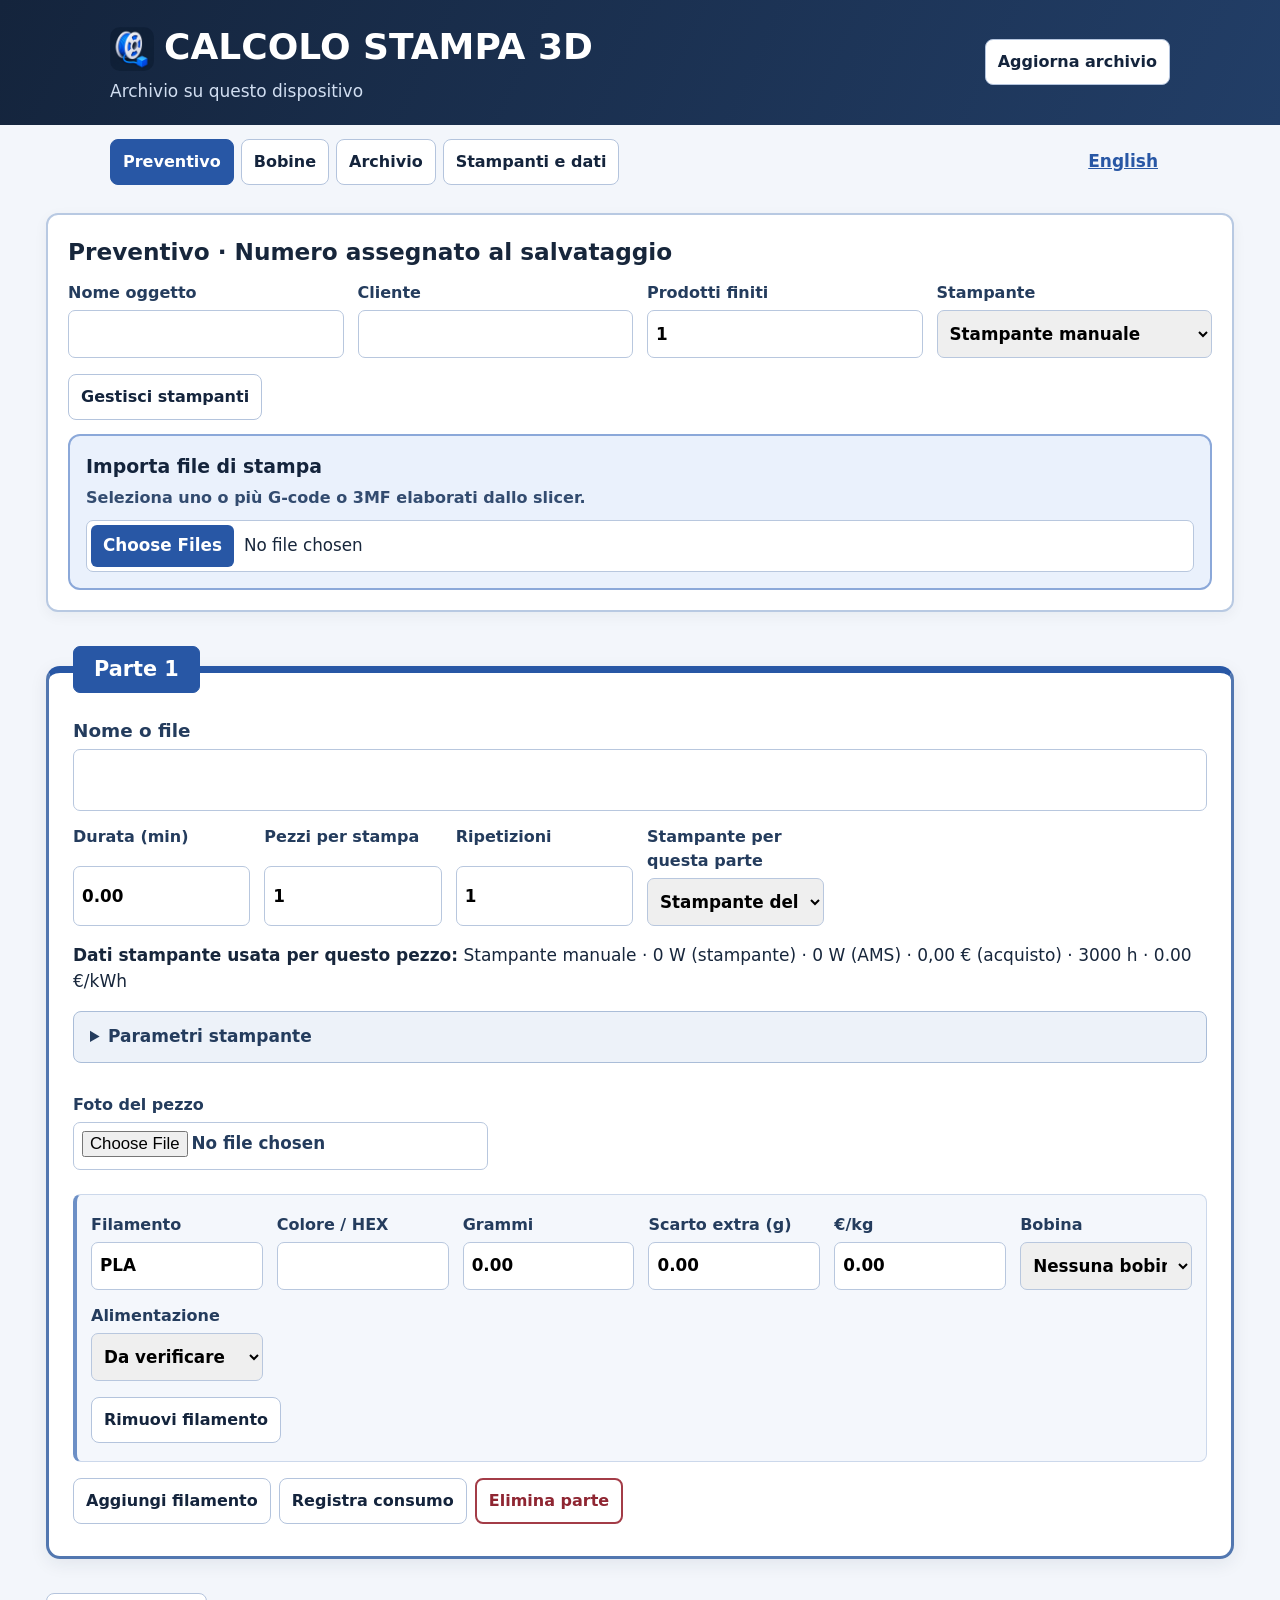
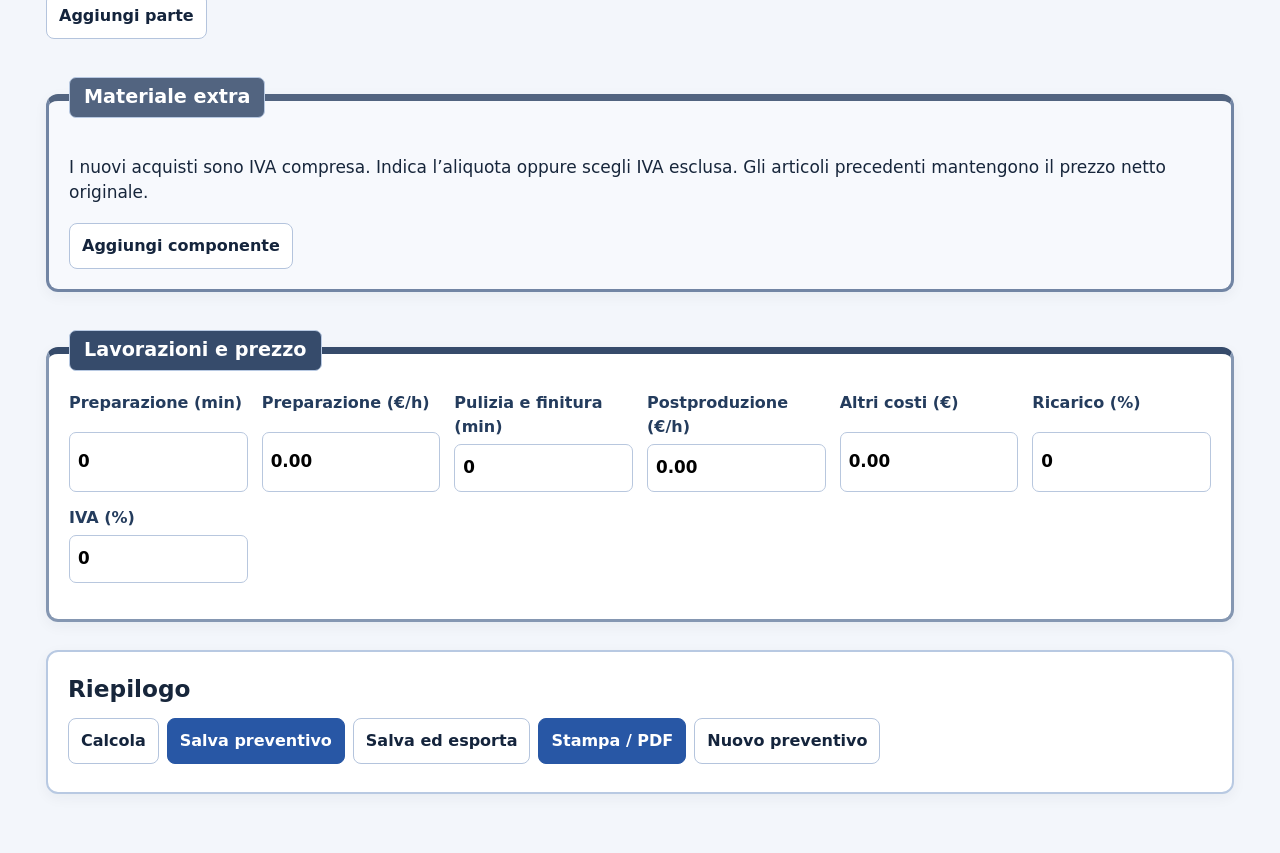
==== index.html @ b7ea362c "Refresh ordered file import" ====
<!doctype html><html lang="it"><meta charset="utf-8"><meta name="viewport" content="width=device-width, initial-scale=1"><meta name="theme-color" content="#14243C"><link rel="manifest" href="./manifest.webmanifest?v=bobina"><link rel="stylesheet" href="./app.css?v=nome-file-1"><title>CALCOLO STAMPA 3D</title><link rel="icon" type="image/png" href="./bobina-32.png"><link rel="apple-touch-icon" href="./bobina-180.png">
<header><div><h1><img src="./bobina-192.png" alt="" width="44" height="44" style="vertical-align:middle;border-radius:10px;margin-right:10px">CALCOLO STAMPA 3D</h1><p id="sync" role="status">Connessione all’archivio…</p></div><button id="reload">Aggiorna archivio</button></header>
<nav aria-label="Sezioni"><button data-tab="quote" aria-current="page">Preventivo</button><button data-tab="spools">Bobine</button><button data-tab="archive">Archivio</button><button data-tab="settings">Stampanti e dati</button><a class="lingua" href="./english.html" lang="en">English</a></nav>
<main id="view"></main><p id="message" role="status"></p><script defer src="./app.js?v=ordine-parti-1"></script></html>
---- app.css ----
*{box-sizing:border-box}body{margin:0;background:#F3F6FB;color:#17263B;font:16px system-ui,sans-serif}header{background:#14243C;color:white;display:flex;align-items:center;justify-content:space-between;gap:12px;padding:20px max(16px,calc((100vw - 1060px)/2))}h1{margin:0;font-size:clamp(21px,5vw,32px)}header p{margin:5px 0 0;color:#D1DEF1}nav,main{max-width:1092px;margin:auto;padding:14px 16px}nav{display:flex;gap:7px;flex-wrap:wrap}button,input,select{font:inherit}button{min-height:43px;border:1px solid #B4C4DD;border-radius:8px;background:white;color:#14243C;padding:8px 12px;cursor:pointer}button.primary,[aria-current=page]{background:#2857A5;color:white;border-color:#2857A5}.card,fieldset{background:white;border:1px solid #DCE4F1;border-radius:12px;padding:14px;margin:0 0 14px;min-width:0}legend{font-weight:700}h2,h3{margin:0 0 12px}label{display:grid;gap:5px;font-size:.92rem}input,select{width:100%;min-height:43px;padding:8px;border:1px solid #B8C7DE;border-radius:7px}.fields{display:grid;grid-template-columns:repeat(auto-fit,minmax(min(100%,135px),1fr));gap:10px;margin-bottom:10px}.actions{display:flex;gap:8px;flex-wrap:wrap;margin:8px 0}.row{border-top:1px solid #DCE4F1;padding:10px 0}.total{font-size:1.65rem;font-weight:700}#message:not(:empty){position:fixed;bottom:12px;left:12px;right:12px;max-width:700px;margin:auto;background:#14243C;color:white;padding:12px;border-radius:8px}a{color:inherit}@media print{header,nav,button,#message{display:none}}dialog{width:min(680px,calc(100% - 24px));max-height:calc(100% - 24px);padding:0;border:0;border-radius:12px}dialog .card{margin:0}dialog::backdrop{background:#17263B99}
header{background:linear-gradient(115deg,#14243c,#223e67)}.card,fieldset{box-shadow:0 3px 12px #14243c0a}button:hover{border-color:#2857a5}button:focus-visible,input:focus-visible,select:focus-visible{outline:3px solid #7298de;outline-offset:2px}dialog::backdrop{background:#14243c99}
.foto-controllo{display:flex;align-items:center;gap:12px;flex-wrap:wrap;padding:8px 0}.foto-parte{width:auto;max-width:128px;max-height:96px;border-radius:8px}
.import-panel{margin-top:14px;padding:16px;background:#eaf1fc;border:2px solid #8ba8d9;border-radius:12px}.import-panel label{margin-bottom:10px}.import-panel strong{font-size:1.18rem;color:#14243c}.import-panel span{color:#334c70}.import-panel input{min-height:52px;max-width:100%;padding:4px;background:#fff}.import-panel input::file-selector-button{min-height:42px;margin-right:10px;padding:8px 12px;background:#2857a5;color:#fff;border:0;border-radius:6px;font:inherit;font-weight:650;cursor:pointer}.import-panel input::file-selector-button:hover{background:#1e4688}
.lingua{margin-left:auto;align-self:center;padding:9px 12px;color:#2857a5;font-weight:650}

/* Clear section hierarchy and comfortable text sizes */
body{font-size:17px;line-height:1.5}
main{max-width:1220px}
header h1{font-size:clamp(26px,4vw,36px)}
label{font-size:1rem;font-weight:600;color:#243c5d}
input,select{font-size:1.05rem;min-height:48px}
button{font-size:1rem;font-weight:600;min-height:46px}
h2{font-size:1.45rem}
fieldset,.card{margin-bottom:28px;padding:20px;border:2px solid #b8c9e2;box-shadow:0 4px 14px #14243c0d}
fieldset{border-top:5px solid #2857a5}
legend{font-size:1.2rem;font-weight:750;line-height:1.4;padding:6px 14px;background:#e7eefb;border:1px solid #b8c9e2;border-radius:7px;color:#14243c}
.fields{gap:14px;margin-bottom:16px;grid-template-columns:repeat(auto-fit,minmax(min(100%,170px),1fr))}
.row{margin-top:16px;padding:18px 0;border-top:2px solid #b8c9e2}
.row>strong{display:block;font-size:1.1rem;margin-bottom:10px}
fieldset>.row{padding:18px 14px;background:#f4f7fc;border:1px solid #ccd8eb;border-left:4px solid #6c8fc6;border-radius:8px;margin-bottom:16px}
.total{font-size:2rem}
dialog{width:min(820px,calc(100% - 24px))}
@media(max-width:540px){fieldset,.card{padding:14px;margin-bottom:24px}.fields{gap:12px}legend{font-size:1.1rem}nav{gap:8px}nav button{flex:1 1 40%}}

.parte-stampa{border:3px solid #5277b0;border-top:7px solid #2857a5;border-radius:14px;margin:34px 0;padding:24px;background:#fff;box-shadow:0 5px 18px #14243c14}
.parte-stampa legend{background:#2857a5;color:white;border-color:#2857a5;font-size:1.3rem;padding:8px 20px}
.settore-extra{border:3px solid #7285a4;border-top:7px solid #526480;background:#f7f9fd;margin-top:38px}
.settore-extra legend{background:#526480;color:white}
.settore-lavorazioni{border:3px solid #8597b2;border-top:7px solid #364b6b;margin-top:38px}
.settore-lavorazioni legend{background:#364b6b;color:white}
.parametri-stampante{margin:16px 0 22px;padding:12px 16px;background:#edf2f9;border:1px solid #aabdd8;border-radius:8px}
.parametri-stampante summary{cursor:pointer;font-weight:650;color:#243c5d}
.parametri-stampante[open] summary{margin-bottom:16px}
button[data-action^="rmPart:"]{border:2px solid #a33c47;color:#8f2632;font-weight:700}
@media(max-width:540px){.parte-stampa{padding:14px;margin:28px 0}.parte-stampa legend{font-size:1.15rem}}

.parte-stampa>.fields>.nome-file-esteso{grid-column:1 / -1;font-size:1.15rem}
.nome-file-esteso input{width:100%;min-height:62px;padding:14px 16px;font-size:1.22rem;font-weight:650;line-height:1.4}
@media(max-width:540px){.nome-file-esteso input{min-height:58px;font-size:1.1rem}}
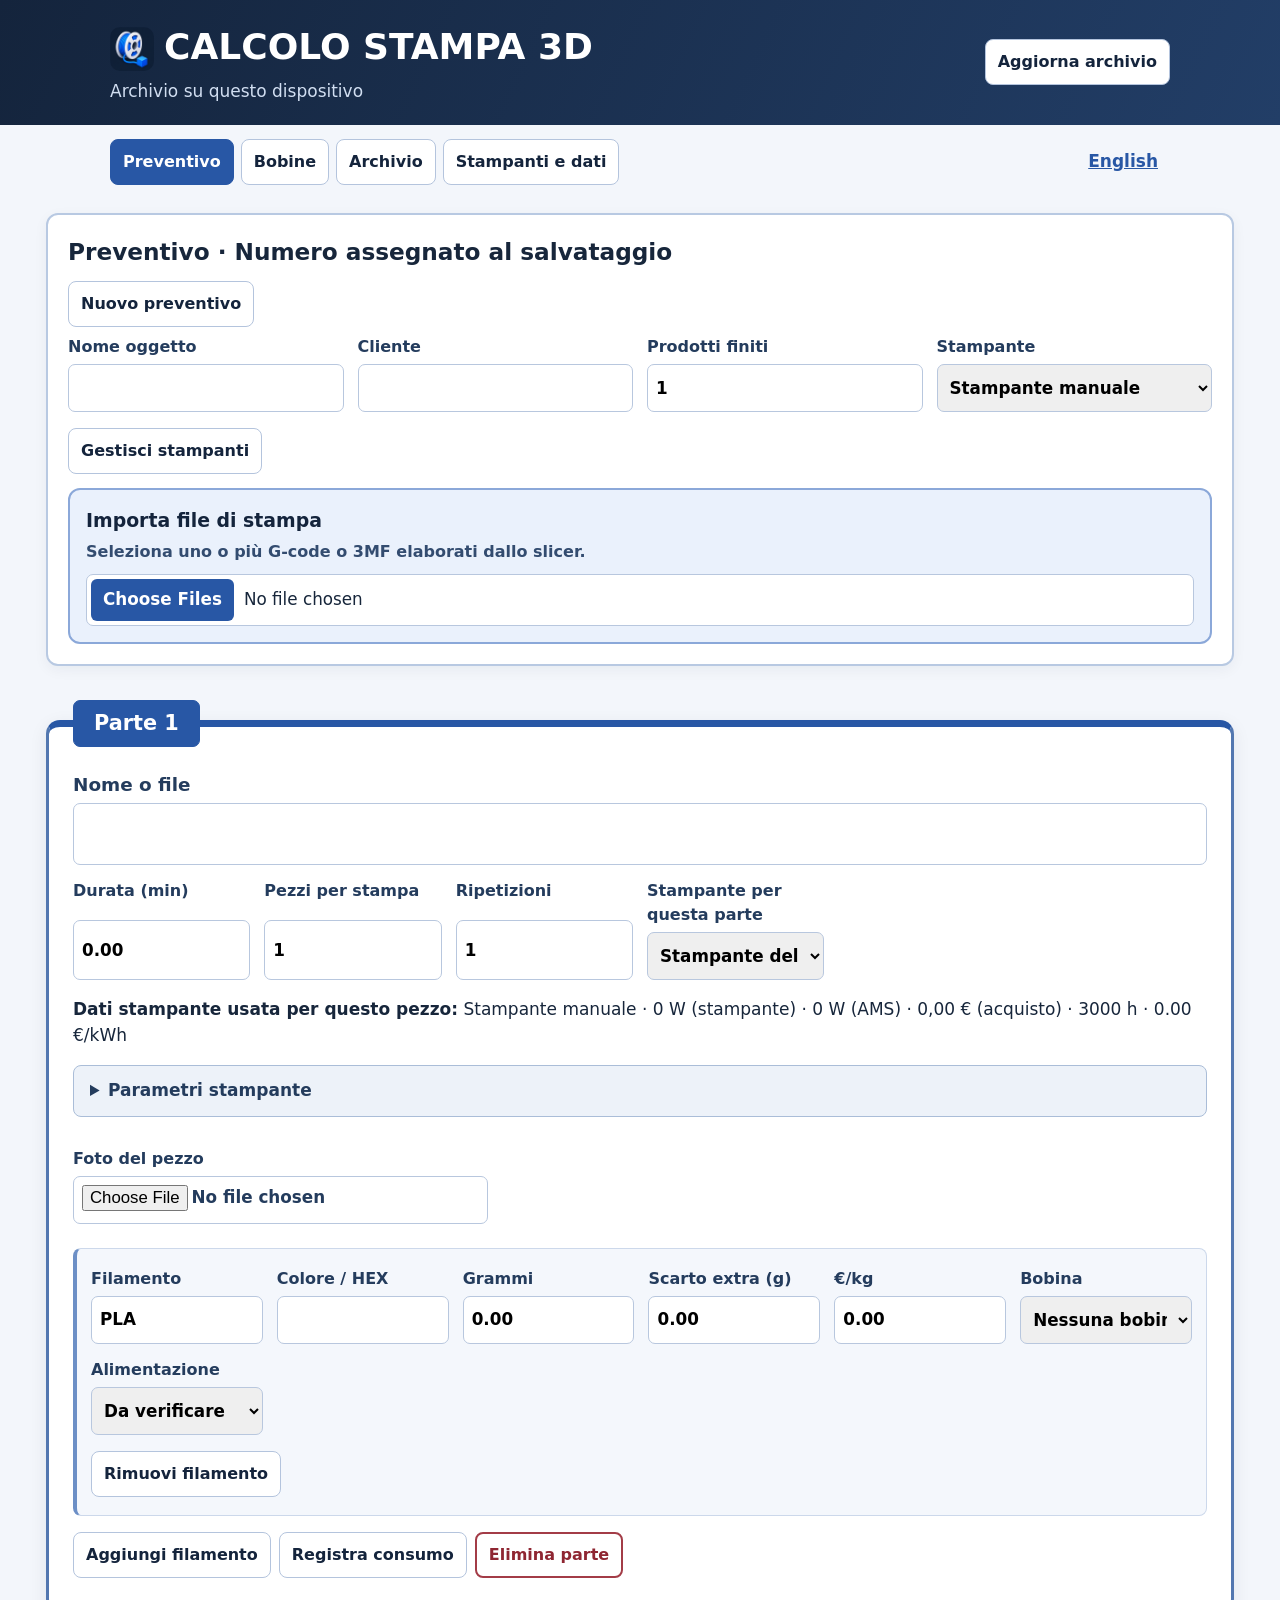
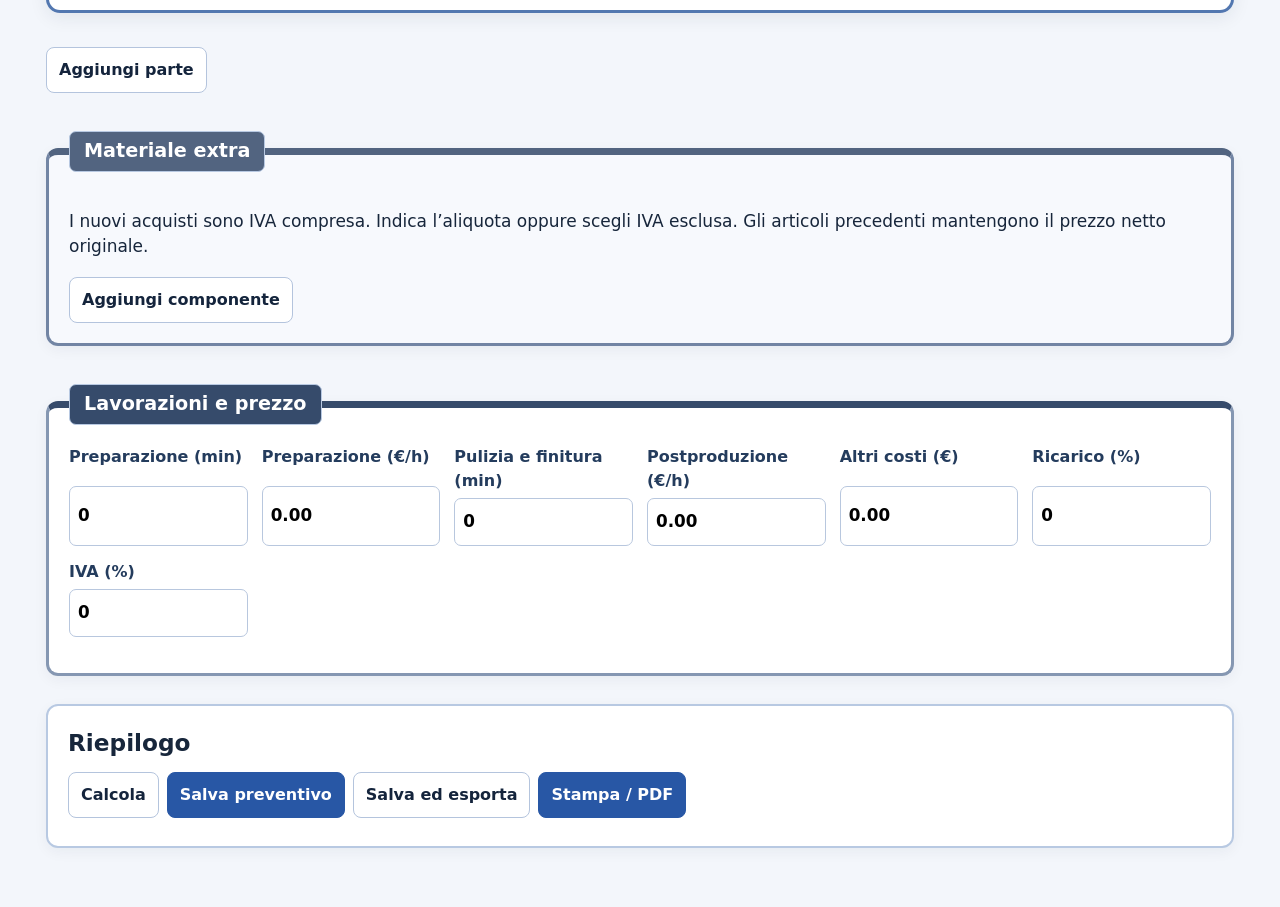
==== commit 6956398c: "Refresh New quote placement" ====
--- a/index.html
+++ b/index.html
@@ -1,4 +1,4 @@
 <!doctype html><html lang="it"><meta charset="utf-8"><meta name="viewport" content="width=device-width, initial-scale=1"><meta name="theme-color" content="#14243C"><link rel="manifest" href="./manifest.webmanifest?v=bobina"><link rel="stylesheet" href="./app.css?v=nome-file-1"><title>CALCOLO STAMPA 3D</title><link rel="icon" type="image/png" href="./bobina-32.png"><link rel="apple-touch-icon" href="./bobina-180.png">
 <header><div><h1><img src="./bobina-192.png" alt="" width="44" height="44" style="vertical-align:middle;border-radius:10px;margin-right:10px">CALCOLO STAMPA 3D</h1><p id="sync" role="status">Connessione all’archivio…</p></div><button id="reload">Aggiorna archivio</button></header>
 <nav aria-label="Sezioni"><button data-tab="quote" aria-current="page">Preventivo</button><button data-tab="spools">Bobine</button><button data-tab="archive">Archivio</button><button data-tab="settings">Stampanti e dati</button><a class="lingua" href="./english.html" lang="en">English</a></nav>
-<main id="view"></main><p id="message" role="status"></p><script defer src="./app.js?v=ordine-parti-1"></script></html>+<main id="view"></main><p id="message" role="status"></p><script defer src="./app.js?v=nuovo-in-alto-1"></script></html>
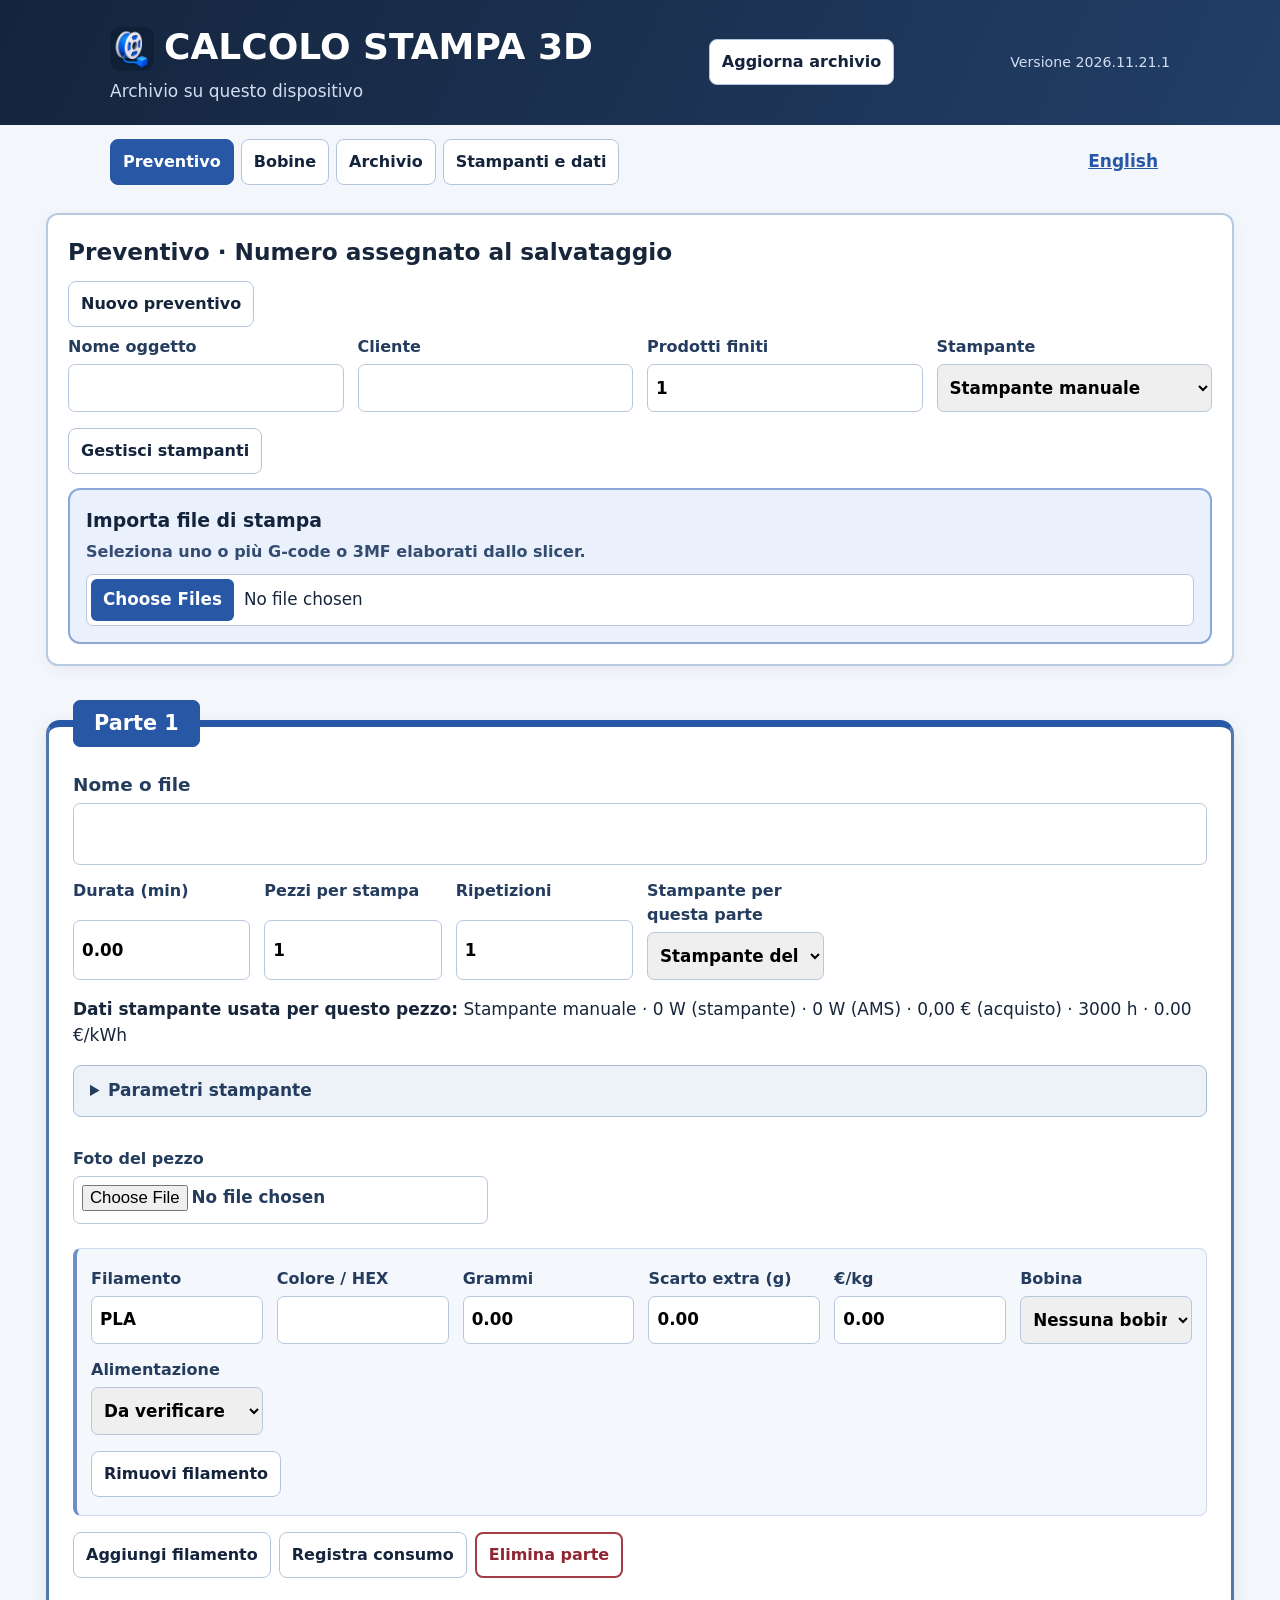
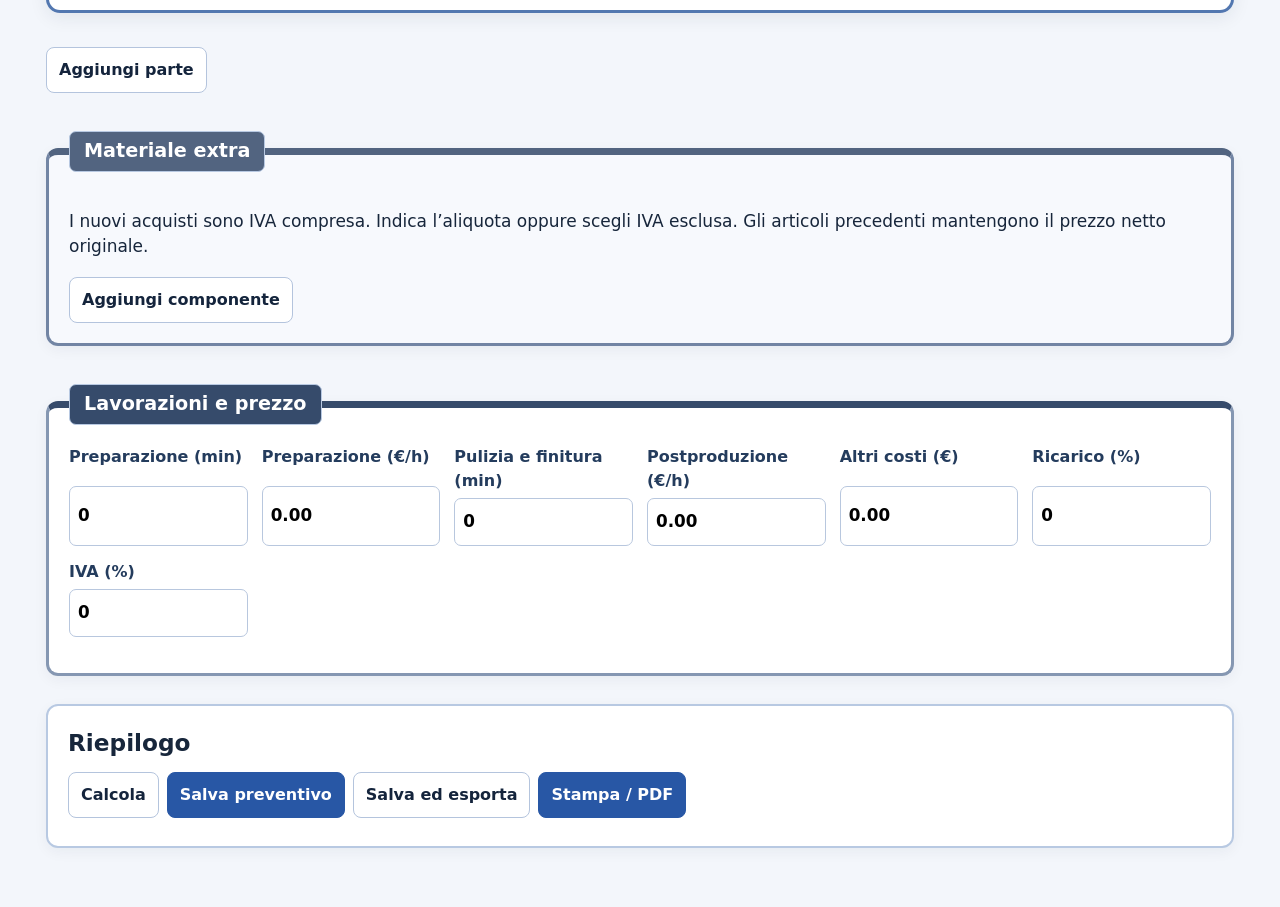
==== commit 6f8c649d: "Show the release version in the app header" ====
--- a/index.html
+++ b/index.html
@@ -1,4 +1,4 @@
 <!doctype html><html lang="it"><meta charset="utf-8"><meta name="viewport" content="width=device-width, initial-scale=1"><meta name="theme-color" content="#14243C"><link rel="manifest" href="./manifest.webmanifest?v=bobina"><link rel="stylesheet" href="./app.css?v=nome-file-1"><title>CALCOLO STAMPA 3D</title><link rel="icon" type="image/png" href="./bobina-32.png"><link rel="apple-touch-icon" href="./bobina-180.png">
-<header><div><h1><img src="./bobina-192.png" alt="" width="44" height="44" style="vertical-align:middle;border-radius:10px;margin-right:10px">CALCOLO STAMPA 3D</h1><p id="sync" role="status">Connessione all’archivio…</p></div><button id="reload">Aggiorna archivio</button></header>
+<header><div><h1><img src="./bobina-192.png" alt="" width="44" height="44" style="vertical-align:middle;border-radius:10px;margin-right:10px">CALCOLO STAMPA 3D</h1><p id="sync" role="status">Connessione all’archivio…</p></div><button id="reload">Aggiorna archivio</button><small id="app-version" style="align-self:center;color:#d1def1">Caricamento versione…</small></header>
 <nav aria-label="Sezioni"><button data-tab="quote" aria-current="page">Preventivo</button><button data-tab="spools">Bobine</button><button data-tab="archive">Archivio</button><button data-tab="settings">Stampanti e dati</button><a class="lingua" href="./english.html" lang="en">English</a></nav>
-<main id="view"></main><p id="message" role="status"></p><script defer src="./app.js?v=nuovo-in-alto-1"></script></html>+<main id="view"></main><p id="message" role="status"></p><script defer src="./app.js?v=2026.11.21.1"></script></html>
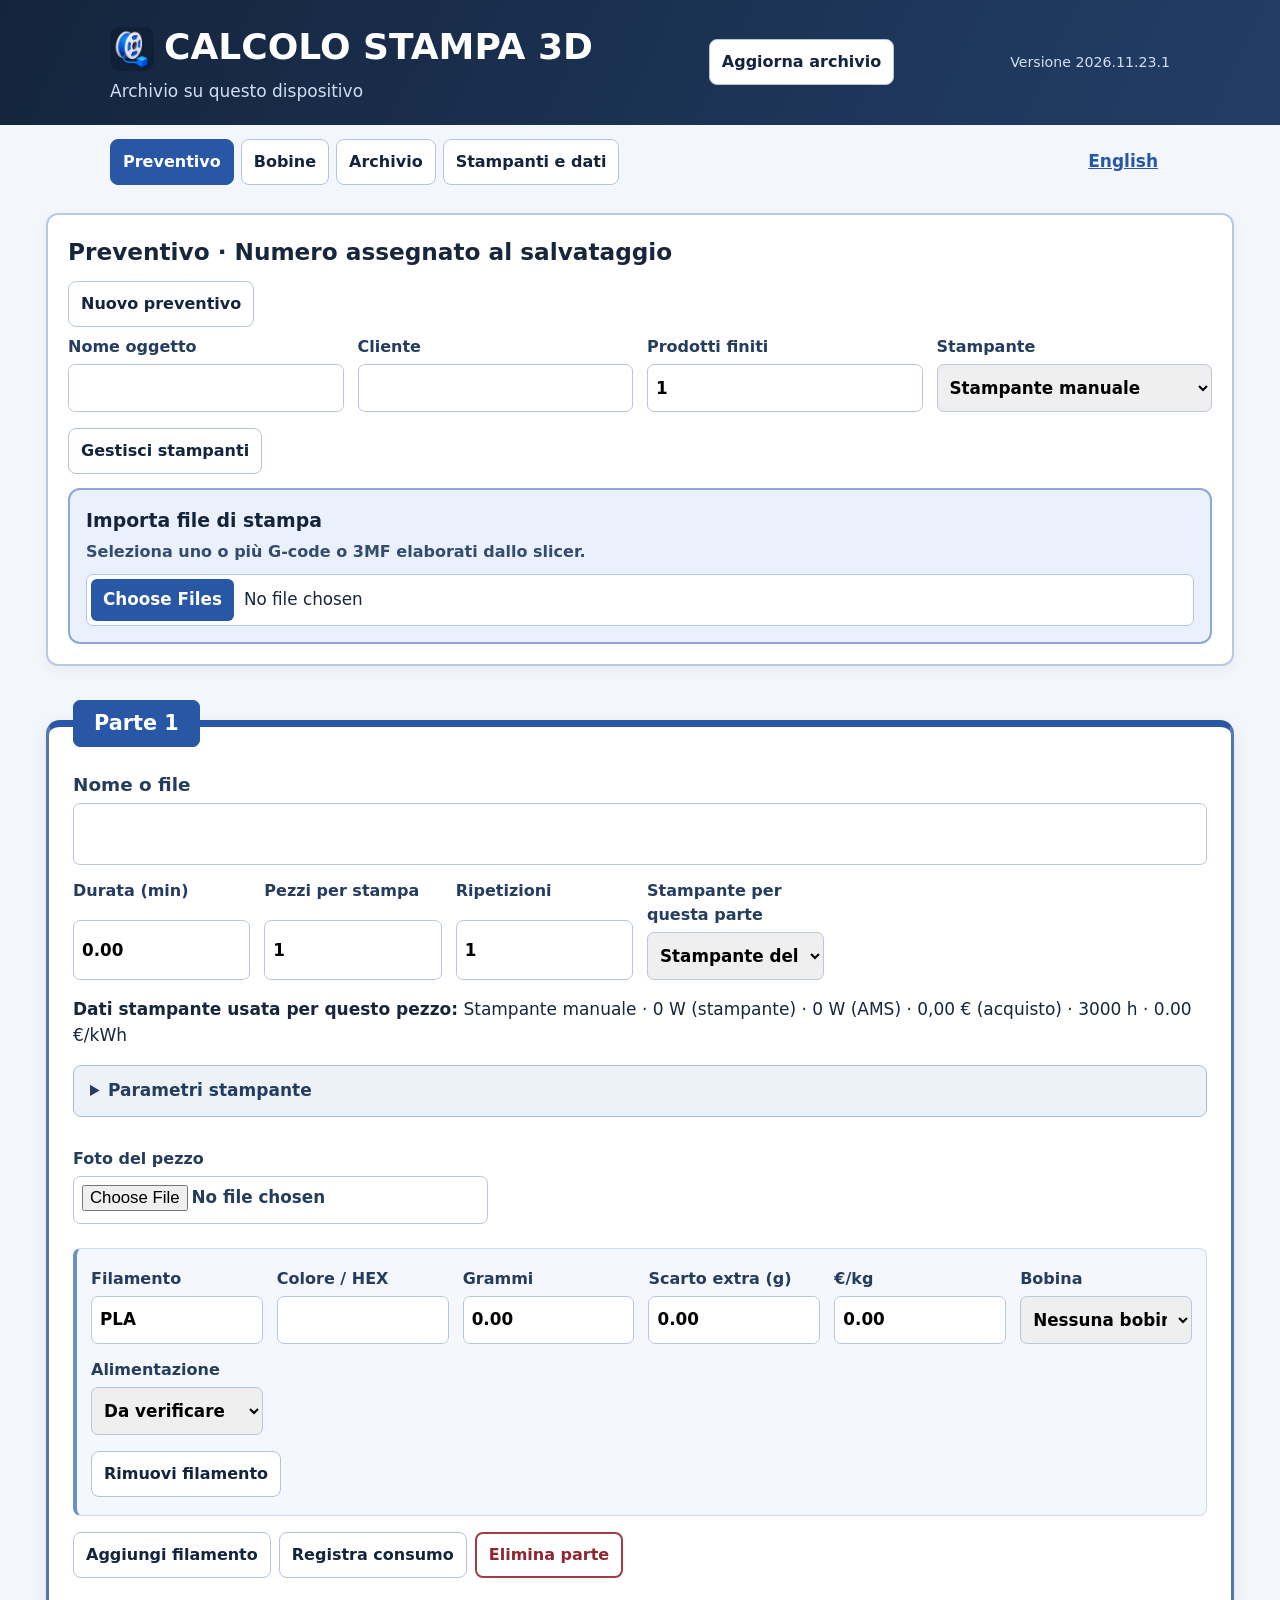
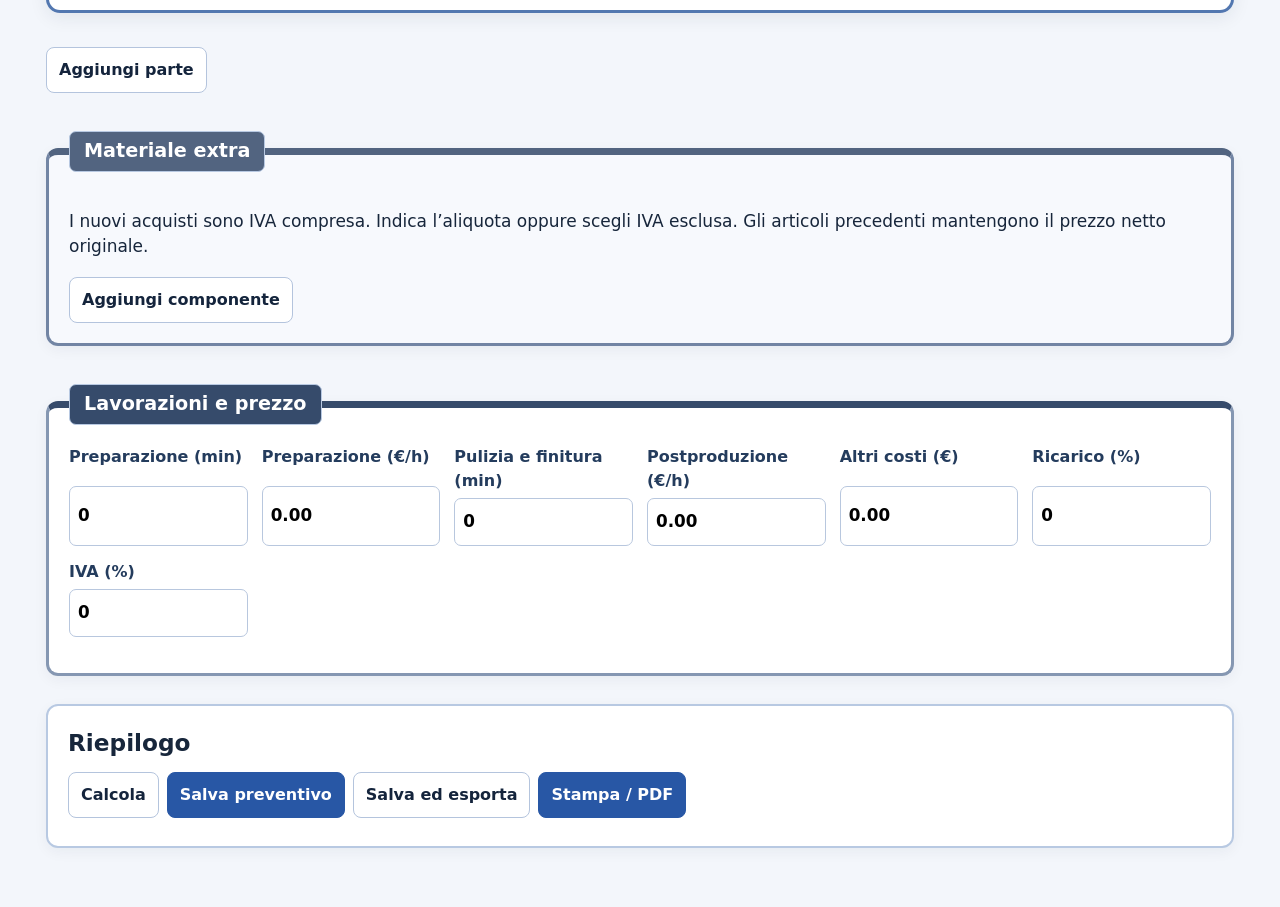
==== commit 4bd48d0b: "Load the once-only stock consumption release" ====
--- a/index.html
+++ b/index.html
@@ -1,4 +1,4 @@
-<!doctype html><html lang="it"><meta charset="utf-8"><meta name="viewport" content="width=device-width, initial-scale=1"><meta name="theme-color" content="#14243C"><link rel="manifest" href="./manifest.webmanifest?v=bobina"><link rel="stylesheet" href="./app.css?v=nome-file-1"><title>CALCOLO STAMPA 3D</title><link rel="icon" type="image/png" href="./bobina-32.png"><link rel="apple-touch-icon" href="./bobina-180.png">
+<!doctype html><html lang="it"><meta charset="utf-8"><meta name="viewport" content="width=device-width, initial-scale=1"><meta name="theme-color" content="#14243C"><link rel="manifest" href="./manifest.webmanifest?v=bobina"><link rel="stylesheet" href="./app.css?v=2026.11.23.1"><title>CALCOLO STAMPA 3D</title><link rel="icon" type="image/png" href="./bobina-32.png"><link rel="apple-touch-icon" href="./bobina-180.png">
 <header><div><h1><img src="./bobina-192.png" alt="" width="44" height="44" style="vertical-align:middle;border-radius:10px;margin-right:10px">CALCOLO STAMPA 3D</h1><p id="sync" role="status">Connessione all’archivio…</p></div><button id="reload">Aggiorna archivio</button><small id="app-version" style="align-self:center;color:#d1def1">Caricamento versione…</small></header>
 <nav aria-label="Sezioni"><button data-tab="quote" aria-current="page">Preventivo</button><button data-tab="spools">Bobine</button><button data-tab="archive">Archivio</button><button data-tab="settings">Stampanti e dati</button><a class="lingua" href="./english.html" lang="en">English</a></nav>
-<main id="view"></main><p id="message" role="status"></p><script defer src="./app.js?v=2026.11.21.1"></script></html>+<main id="view"></main><p id="message" role="status"></p><script defer src="./app.js?v=2026.11.23.1"></script></html>
--- a/app.css
+++ b/app.css
@@ -38,3 +38,5 @@
 .parte-stampa>.fields>.nome-file-esteso{grid-column:1 / -1;font-size:1.15rem}
 .nome-file-esteso input{width:100%;min-height:62px;padding:14px 16px;font-size:1.22rem;font-weight:650;line-height:1.4}
 @media(max-width:540px){.nome-file-esteso input{min-height:58px;font-size:1.1rem}}
+
+button[data-action^="consume:"]:disabled{background:#e7edf5;color:#52637a;border-color:#aab9cc;cursor:default;opacity:1}
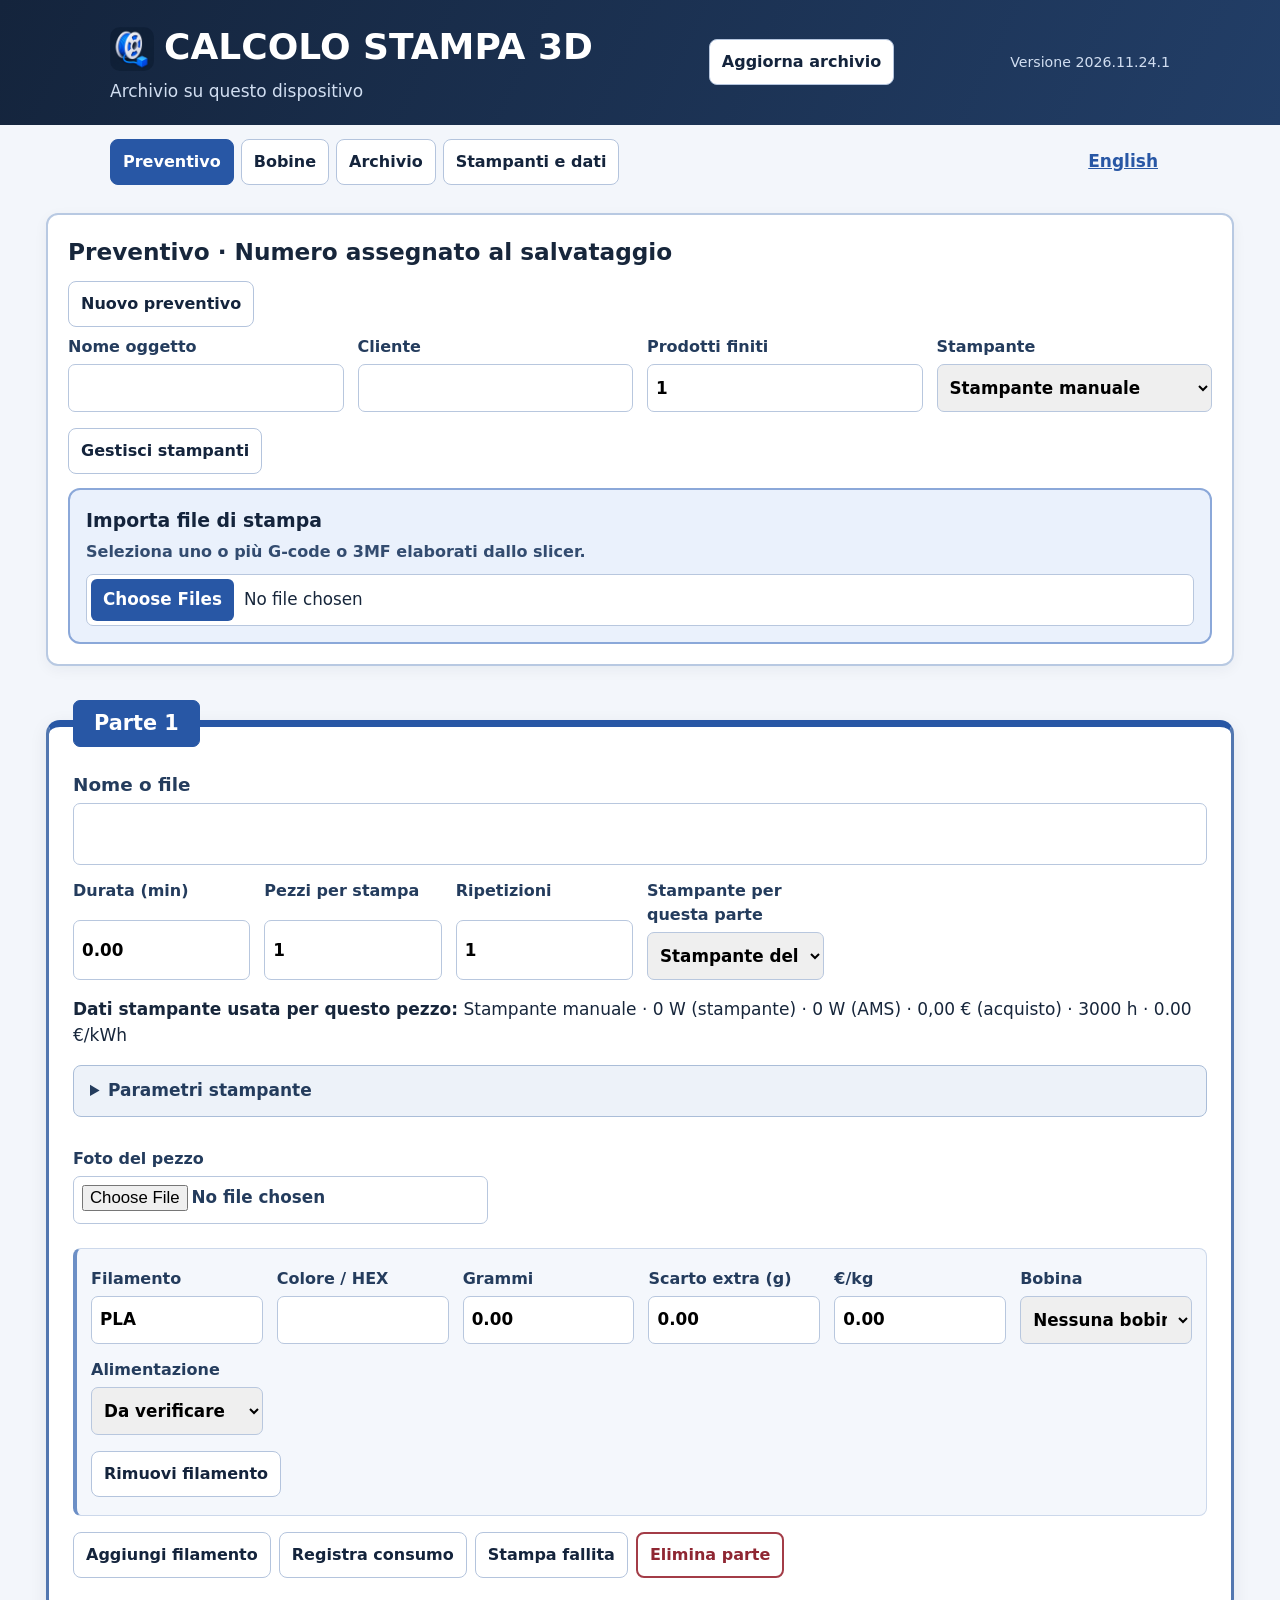
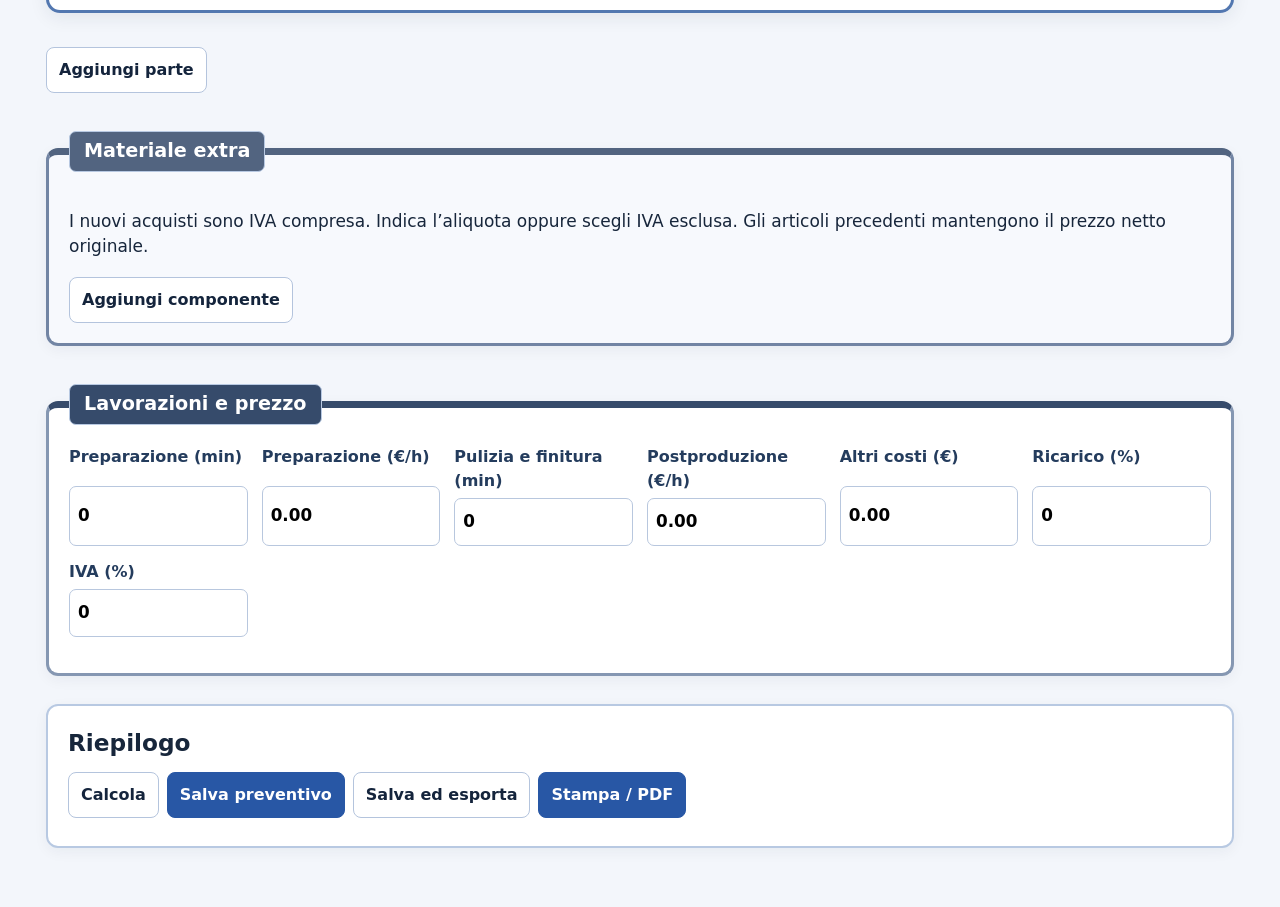
==== commit 4020fec5: "Load the failed print tracking release" ====
--- a/index.html
+++ b/index.html
@@ -1,4 +1,4 @@
 <!doctype html><html lang="it"><meta charset="utf-8"><meta name="viewport" content="width=device-width, initial-scale=1"><meta name="theme-color" content="#14243C"><link rel="manifest" href="./manifest.webmanifest?v=bobina"><link rel="stylesheet" href="./app.css?v=2026.11.23.1"><title>CALCOLO STAMPA 3D</title><link rel="icon" type="image/png" href="./bobina-32.png"><link rel="apple-touch-icon" href="./bobina-180.png">
 <header><div><h1><img src="./bobina-192.png" alt="" width="44" height="44" style="vertical-align:middle;border-radius:10px;margin-right:10px">CALCOLO STAMPA 3D</h1><p id="sync" role="status">Connessione all’archivio…</p></div><button id="reload">Aggiorna archivio</button><small id="app-version" style="align-self:center;color:#d1def1">Caricamento versione…</small></header>
 <nav aria-label="Sezioni"><button data-tab="quote" aria-current="page">Preventivo</button><button data-tab="spools">Bobine</button><button data-tab="archive">Archivio</button><button data-tab="settings">Stampanti e dati</button><a class="lingua" href="./english.html" lang="en">English</a></nav>
-<main id="view"></main><p id="message" role="status"></p><script defer src="./app.js?v=2026.11.23.1"></script></html>+<main id="view"></main><p id="message" role="status"></p><script defer src="./app.js?v=2026.11.24.1"></script></html>
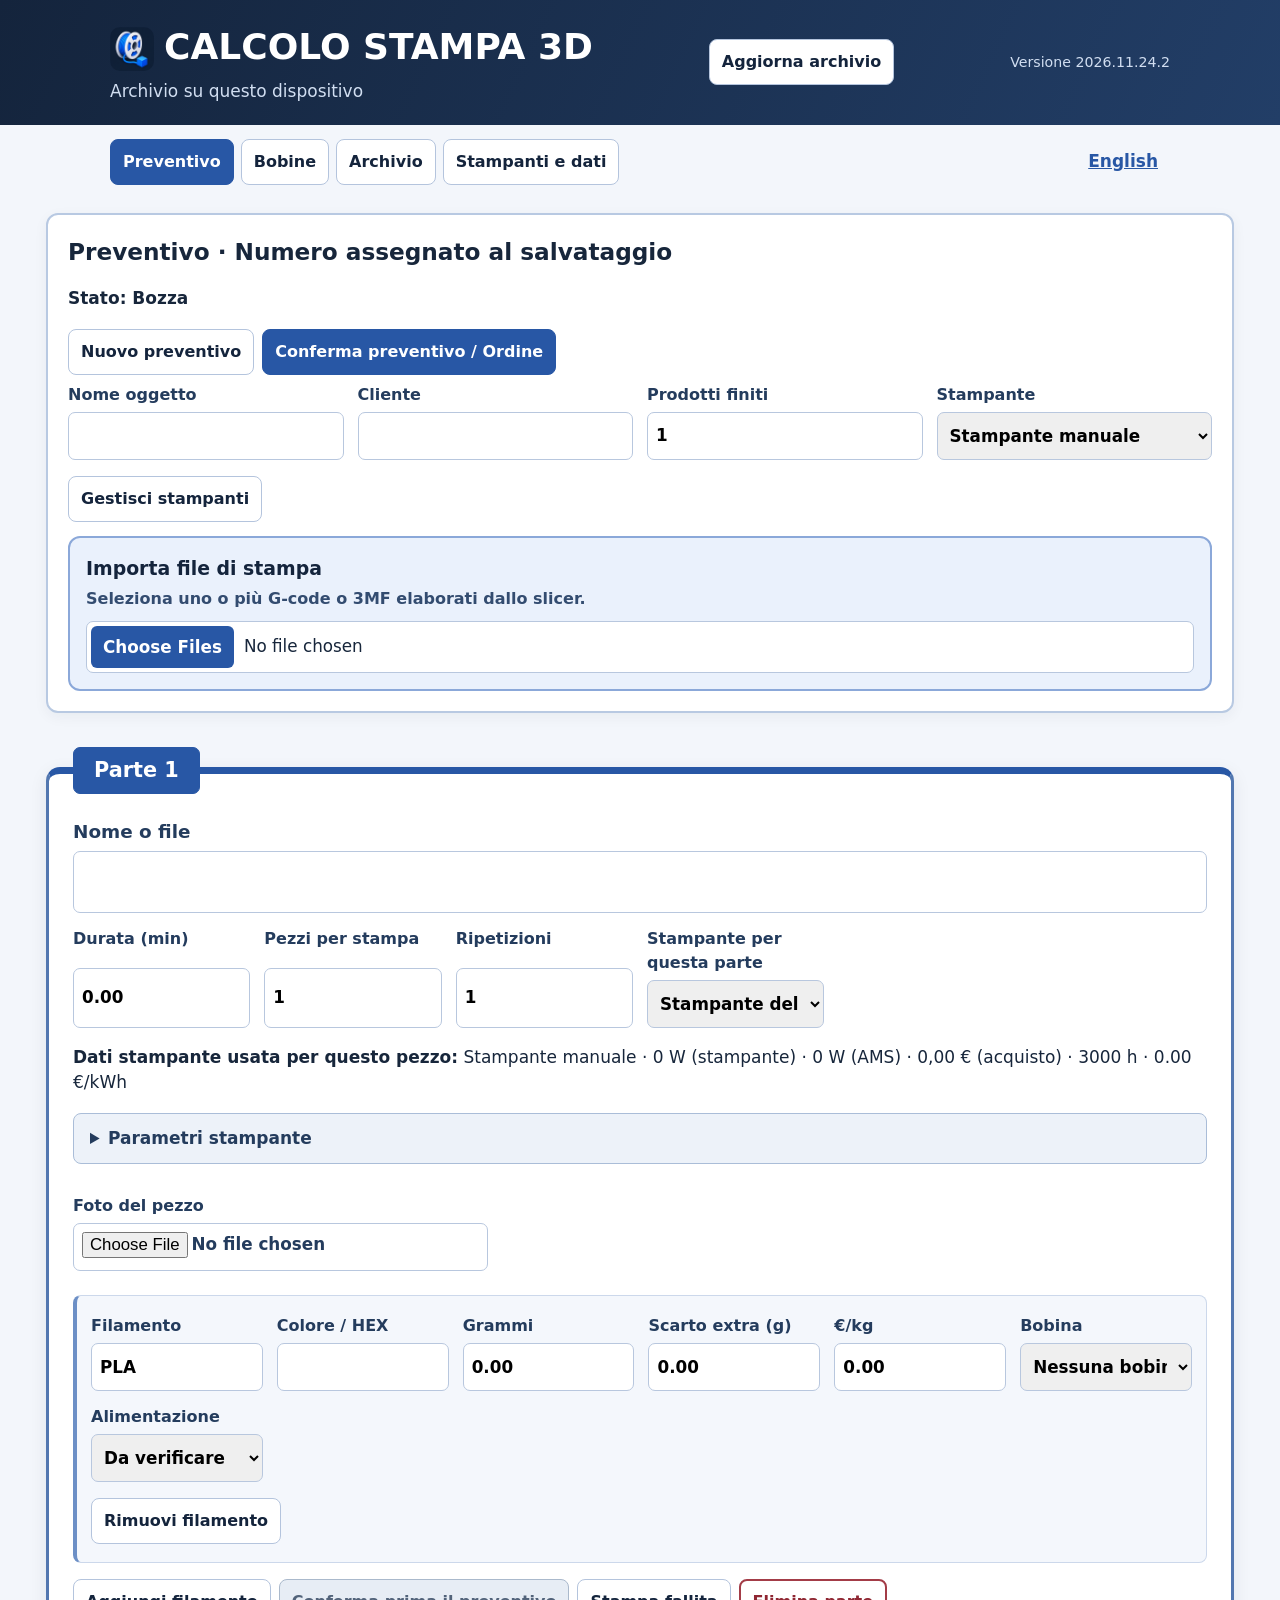
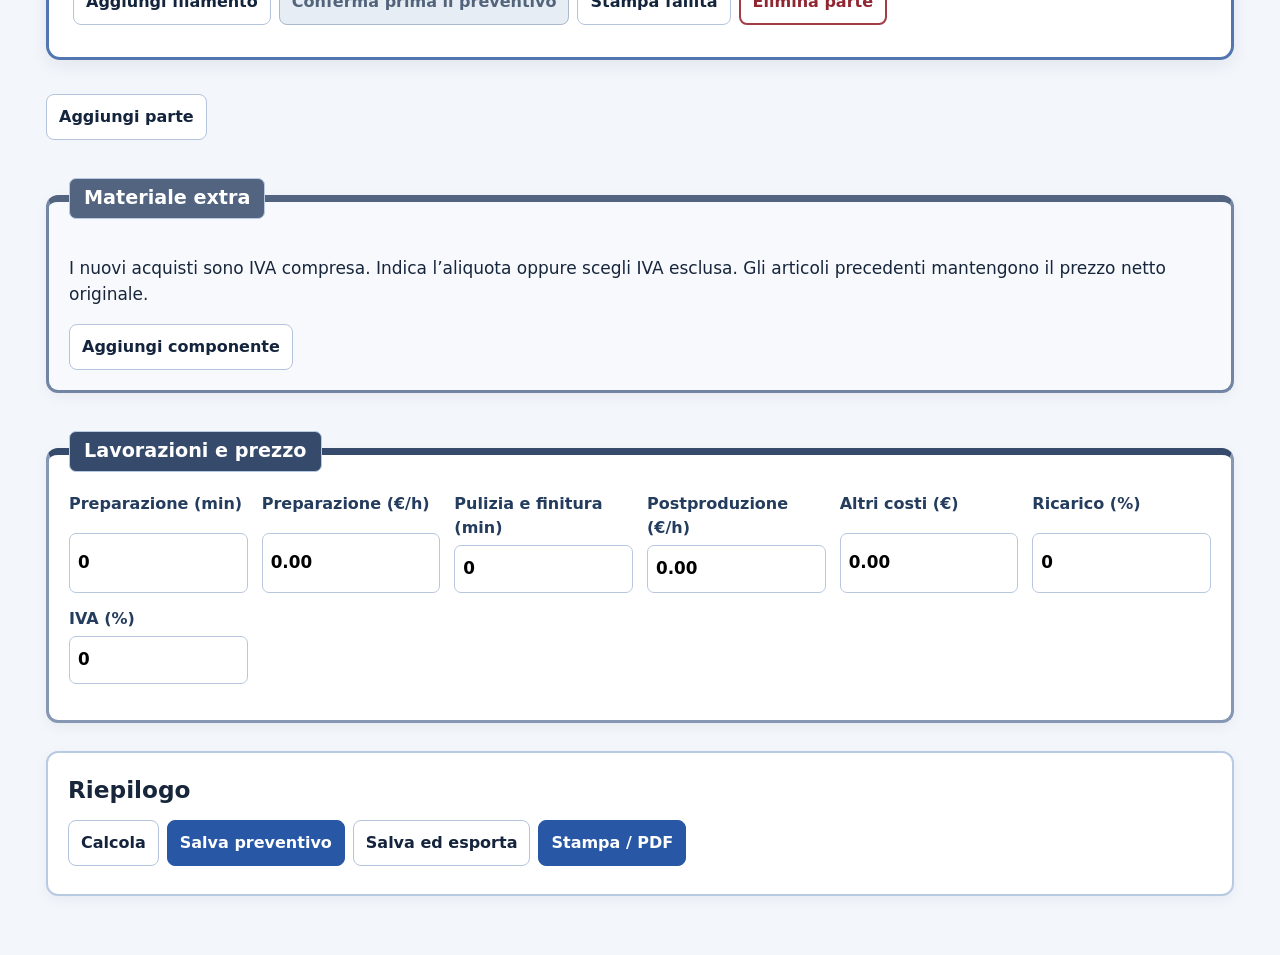
==== commit 9205833b: "Load order confirmation and gated stock consumption" ====
--- a/index.html
+++ b/index.html
@@ -1,4 +1,4 @@
 <!doctype html><html lang="it"><meta charset="utf-8"><meta name="viewport" content="width=device-width, initial-scale=1"><meta name="theme-color" content="#14243C"><link rel="manifest" href="./manifest.webmanifest?v=bobina"><link rel="stylesheet" href="./app.css?v=2026.11.23.1"><title>CALCOLO STAMPA 3D</title><link rel="icon" type="image/png" href="./bobina-32.png"><link rel="apple-touch-icon" href="./bobina-180.png">
 <header><div><h1><img src="./bobina-192.png" alt="" width="44" height="44" style="vertical-align:middle;border-radius:10px;margin-right:10px">CALCOLO STAMPA 3D</h1><p id="sync" role="status">Connessione all’archivio…</p></div><button id="reload">Aggiorna archivio</button><small id="app-version" style="align-self:center;color:#d1def1">Caricamento versione…</small></header>
 <nav aria-label="Sezioni"><button data-tab="quote" aria-current="page">Preventivo</button><button data-tab="spools">Bobine</button><button data-tab="archive">Archivio</button><button data-tab="settings">Stampanti e dati</button><a class="lingua" href="./english.html" lang="en">English</a></nav>
-<main id="view"></main><p id="message" role="status"></p><script defer src="./app.js?v=2026.11.24.1"></script></html>+<main id="view"></main><p id="message" role="status"></p><script defer src="./app.js?v=2026.11.24.2"></script></html>
